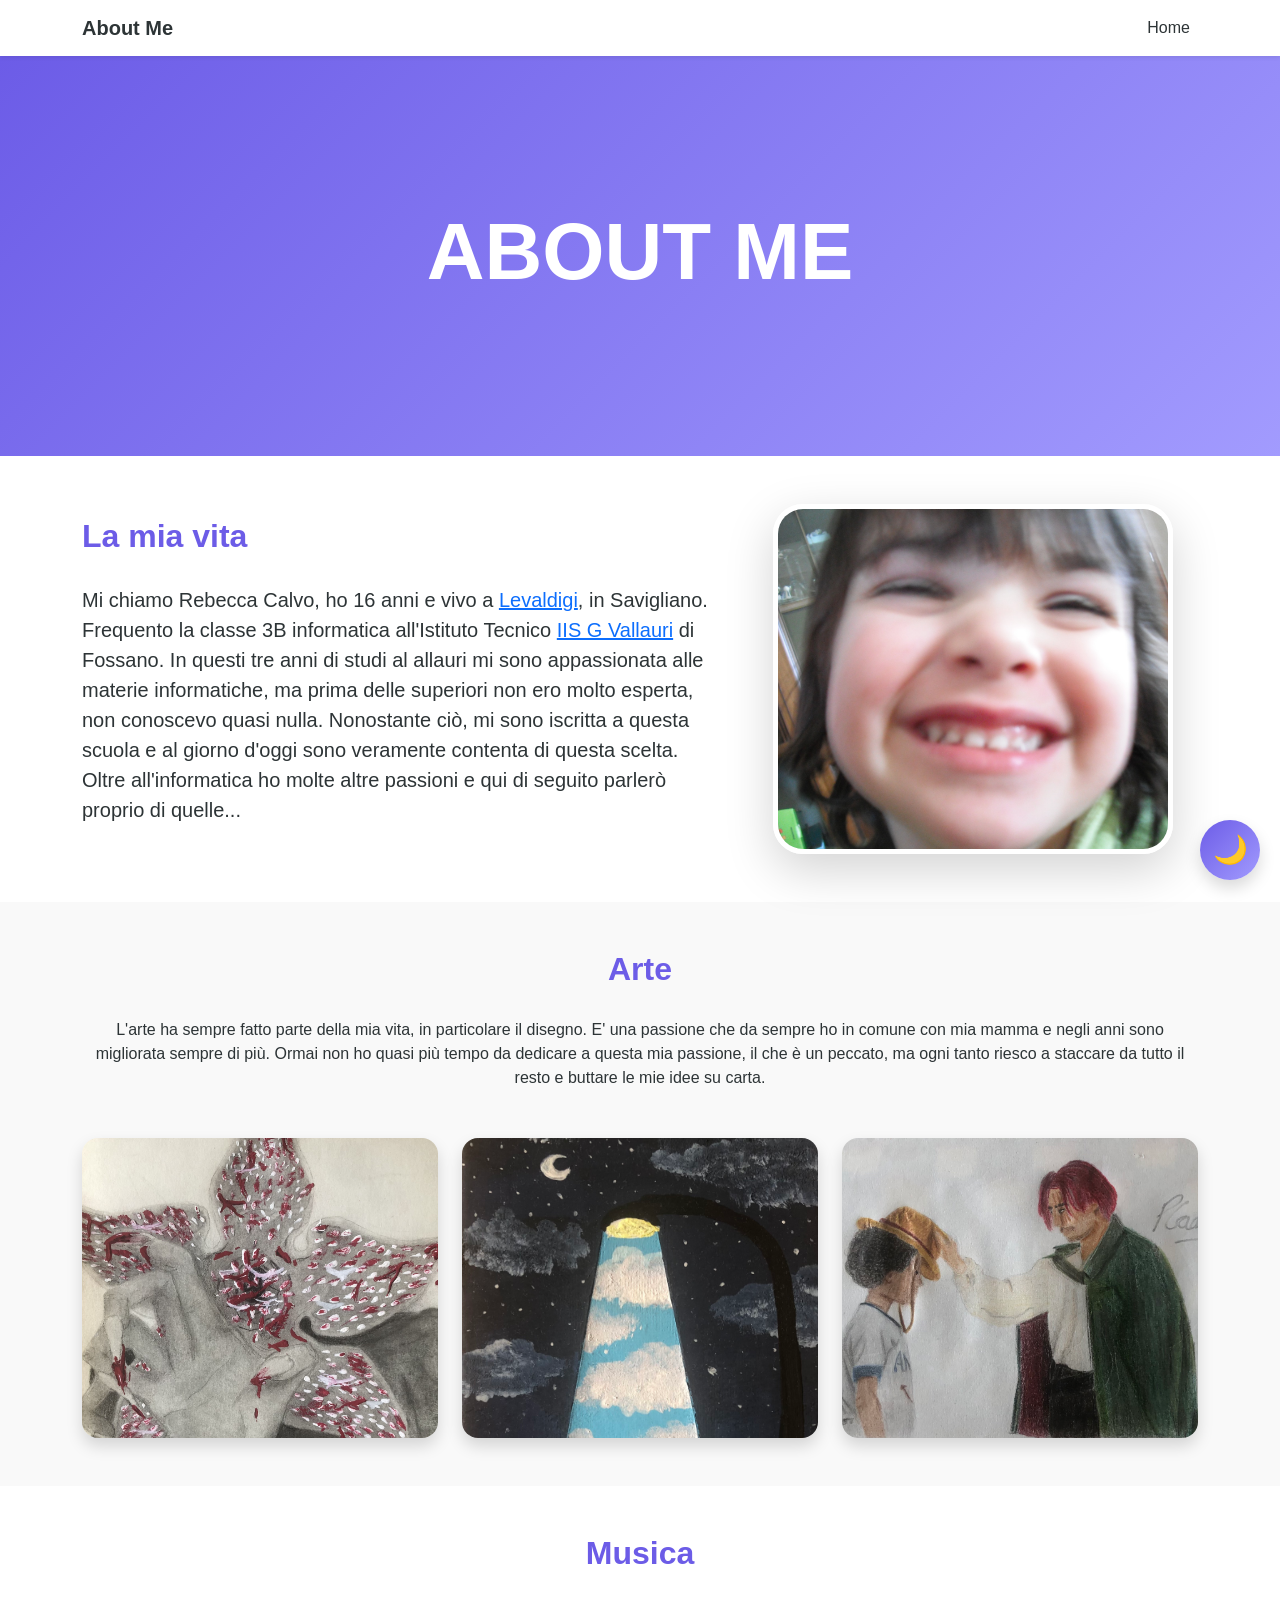
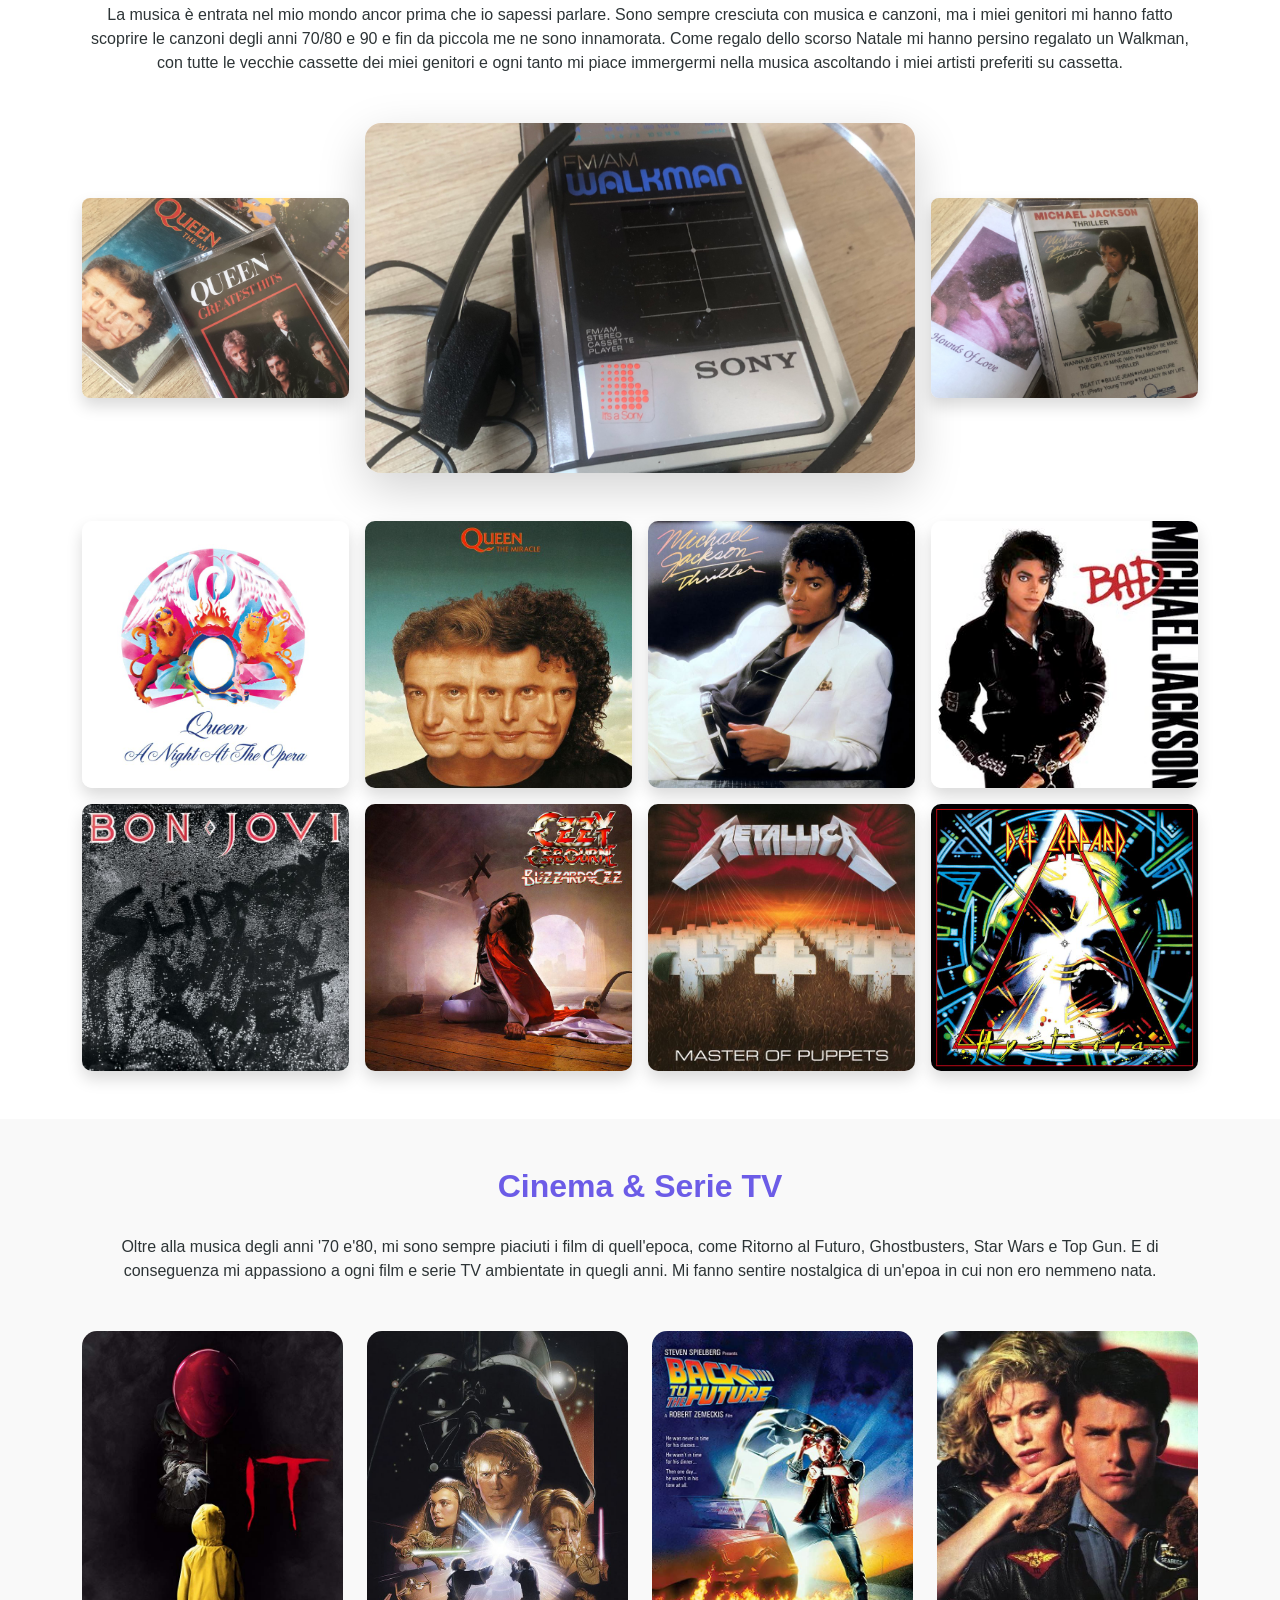
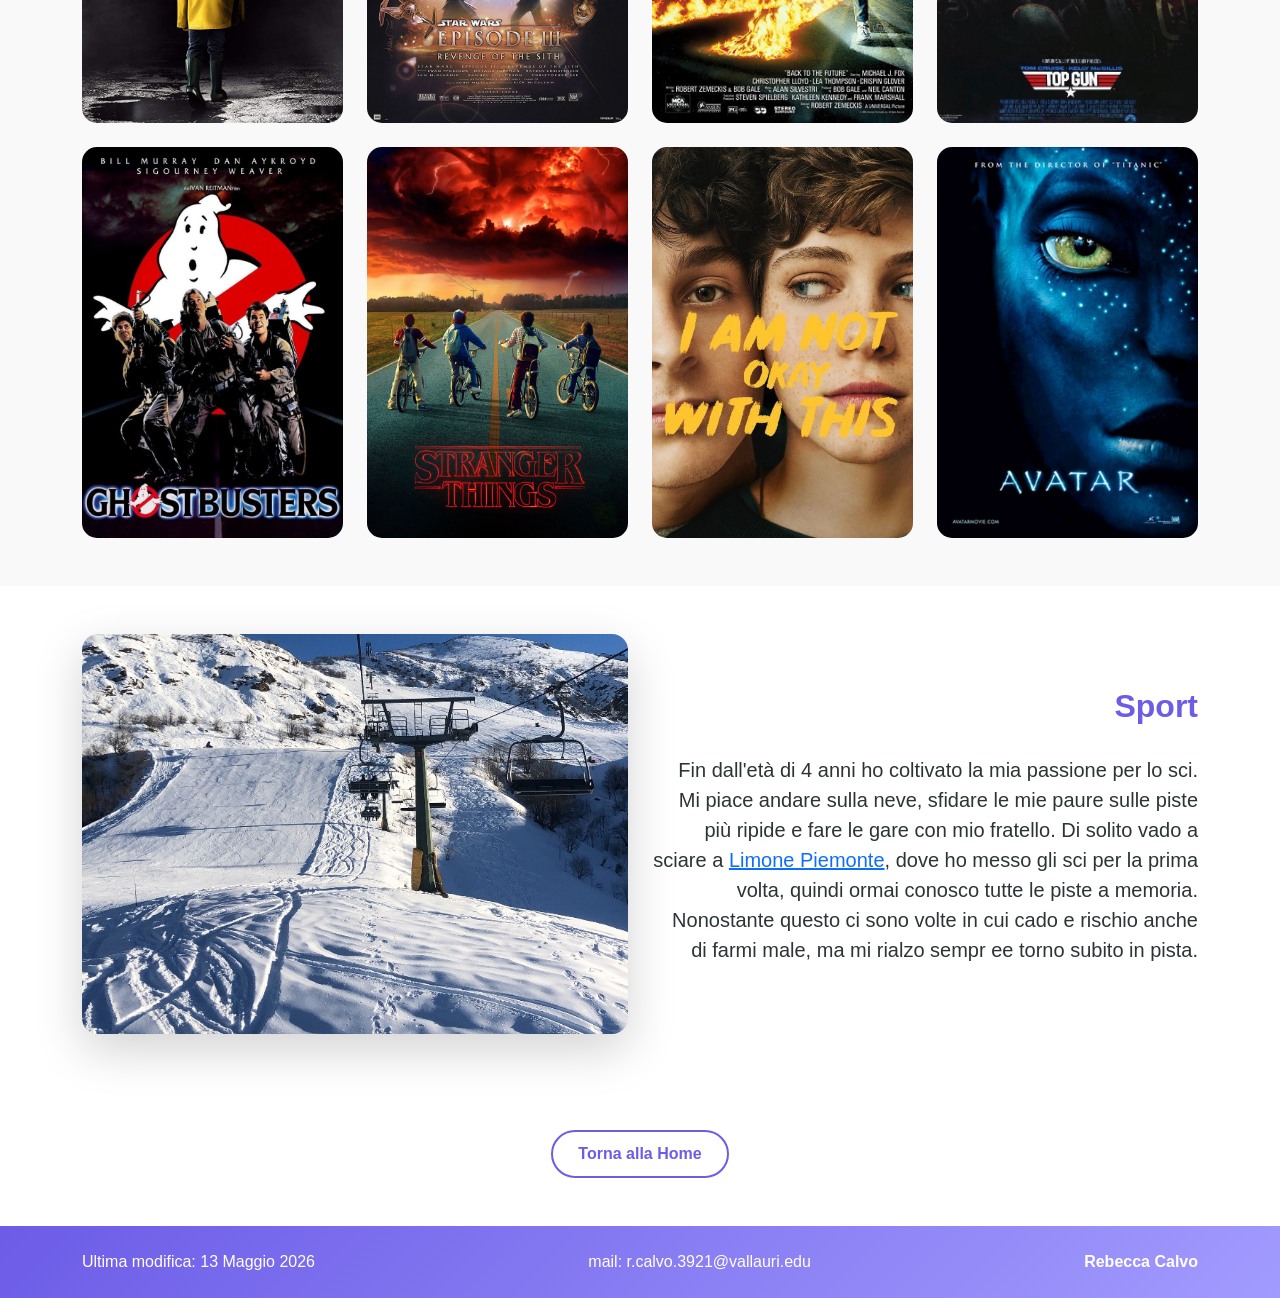
==== about-me.html @ fd0f48de "Initial commit" ====
<!DOCTYPE html>
<html lang="it">

<head>
    <meta charset="UTF-8">
    <meta name="viewport" content="width=device-width, initial-scale=1.0">
    <title>About Me</title>
    <link rel="icon" type="image/png" href="img/icona.png">
    <link href="https://cdn.jsdelivr.net/npm/bootstrap@5.3.8/dist/css/bootstrap.min.css" rel="stylesheet"
        integrity="sha384-sRIl4kxILFvY47J16cr9ZwB07vP4J8+LH7qKQnuqkuIAvNWLzeN8tE5YBujZqJLB" crossorigin="anonymous">
    <link rel="stylesheet" href="about-me.css">
    <script src="index.js" defer></script>
</head>

<body>

    <nav class="navbar navbar-expand-lg sticky-top shadow-sm">
        <div class="container d-flex justify-content-between">
            <span class="navbar-brand fw-bold mb-0 h1">About Me</span>

            <div class="navbar-nav">
                <a class="nav-link" href="index.html">Home</a>
            </div>
        </div>
    </nav>

    <header class="sezione-principale d-flex align-items-center">
        <div class="container text-center">
            <h1 class="display-1 fw-bold">ABOUT ME</h1>
        </div>
    </header>

    <section class="py-5">
        <div class="container">
            <div class="row align-items-center">
                <div class="col-md-7">
                    <h2 class="section-title">La mia vita</h2>
                    <p class="lead">Mi chiamo Rebecca Calvo, ho 16 anni e vivo a <a
                            href="https://maps.app.goo.gl/wigSxqjDmk4ViqFm7">Levaldigi</a>, in Savigliano.
                        Frequento la classe 3B informatica all'Istituto Tecnico <a
                            href="http://www.vallauri.edu/public/ita/pagina.asp">IIS G Vallauri</a> di Fossano.
                        In questi tre anni di studi al allauri mi sono appassionata alle materie informatiche, ma prima
                        delle superiori non ero molto esperta, non conoscevo quasi nulla. Nonostante ciò, mi sono
                        iscritta a questa scuola e al giorno d'oggi sono veramente contenta di questa scelta.
                        Oltre all'informatica ho molte altre passioni e qui di seguito parlerò proprio di quelle...
                    </p>
                </div>
                <div class="col-md-5 text-center">
                    <img src="img/me-piccola.JPG" class="img-fluid shadow-lg img-profilo">
                </div>
            </div>
        </div>
    </section>

    <section class="py-5 bg-light-custom">
        <div class="container text-center">
            <h2 class="section-title">Arte</h2>
            <p class="mb-5">L'arte ha sempre fatto parte della mia vita, in particolare il disegno. E' una passione che
                da sempre ho in comune con mia mamma e negli anni sono migliorata sempre di più. Ormai non ho quasi più
                tempo da dedicare a questa mia passione, il che è un peccato, ma ogni tanto riesco a staccare da tutto
                il resto e buttare le mie idee su carta.</p>
            <div class="row g-4">
                <div class="col-md-4">
                    <img src="img/demo.jpeg" class="img-fluid rounded-4 shadow img-disegno" alt="Disegno 1">
                </div>
                <div class="col-md-4">
                    <img src="img/lampione.jpeg" class="img-fluid rounded-4 shadow img-disegno" alt="Disegno 2">
                </div>
                <div class="col-md-4">
                    <img src="img/op.jpeg" class="img-fluid rounded-4 shadow img-disegno" alt="Disegno 3">
                </div>
            </div>
        </div>
        </div>
    </section>

    <section class="py-5">
        <div class="container text-center">
            <h2 class="section-title">Musica</h2>
            <p class="mb-5">La musica è entrata nel mio mondo ancor prima che io sapessi parlare. Sono sempre cresciuta
                con musica e canzoni, ma i miei genitori mi hanno fatto scoprire le canzoni degli anni 70/80 e 90 e fin
                da piccola me ne sono innamorata. Come regalo dello scorso Natale mi hanno persino regalato un Walkman,
                con tutte le vecchie cassette dei miei genitori e ogni tanto mi piace immergermi nella musica ascoltando
                i miei artisti preferiti su cassetta.
            </p>

            <div class="row g-3 align-items-center mb-5 text-center">
                <div class="col-md-3">
                    <img src="img/cass1.jpeg" class="img-fluid rounded-3 shadow img-cassetta" alt="Cassetta A">
                </div>

                <div class="col-md-6">
                    <img src="img/walkman.jpeg" class="img-fluid rounded-4 shadow-lg img-walkman" alt="Walkman">
                </div>

                <div class="col-md-3">
                    <img src="img/cass2.jpeg" class="img-fluid rounded-3 shadow img-cassetta" alt="Cassetta B">
                </div>
            </div>

            <div class="row row-cols-2 row-cols-md-4 g-3">
                <div class="col">
                    <a href="https://open.spotify.com/intl-it/album/4wy9Np1Skr6jQ46nrbFQ8L" target="_blank"
                        class="skill-link">
                        <div class="album-box">
                            <img src="img/AnightAtTheOpera.jpg" class="img-fluid album-img shadow"
                                alt="A Night At The Opera - Queen">
                        </div>
                    </a>
                </div>
                <div class="col">
                    <a href="https://open.spotify.com/intl-it/album/5EZcQOa0ieqRC5s9a1yEKs" target="_blank"
                        class="skill-link">
                        <div class="album-box">
                            <img src="img/miracle.jpg" class="img-fluid album-img shadow" alt="The Miracle - Queen">
                        </div>
                    </a>
                </div>
                <div class="col">
                    <a href="https://open.spotify.com/intl-it/album/2ANVost0y2y52ema1E9xAZ" target="_blank"
                        class="skill-link">
                        <div class="album-box">
                            <img src="img/thriller.jpg" class="img-fluid album-img shadow"
                                alt="Thriller - Michael Jackson">
                        </div>
                    </a>
                </div>
                <div class="col">
                    <a href="https://open.spotify.com/intl-it/album/1aZtGggiAcZ8a0uIcfMTPL" target="_blank"
                        class="skill-link">
                        <div class="album-box">
                            <img src="img/bad.jpg" class="img-fluid album-img shadow" alt="Bad - Michael Jackson">
                        </div>
                    </a>
                </div>
                <div class="col">
                    <a href="https://open.spotify.com/intl-it/album/0kBfgEilUFCMIQY5IOjG4t" target="_blank"
                        class="skill-link">
                        <div class="album-box">
                            <img src="img/SlipperyWhenWet.jpg" class="img-fluid album-img shadow"
                                alt="Slippery When Wet - Bon Jovi">
                        </div>
                    </a>
                </div>
                <div class="col">
                    <a href="https://open.spotify.com/intl-it/album/5FxbYXWhCbyQkUaVzj6hlo" target="_blank"
                        class="skill-link">
                        <div class="album-box">
                            <img src="img/BlizzardOfOzz.jpg" class="img-fluid album-img shadow"
                                alt="Blizzard Of Ozz - Ozzy Osburne">
                        </div>
                    </a>
                </div>
                <div class="col">
                    <a href="https://open.spotify.com/intl-it/album/41bTjcSaiEe4G40RVVHbux" target="_blank"
                        class="skill-link">
                        <div class="album-box">
                            <img src="img/MasterOfPuppets.jpg" class="img-fluid album-img shadow"
                                alt="Master Of Puppets - Metallica">
                        </div>
                    </a>
                </div>
                <div class="col">
                    <a href="https://open.spotify.com/intl-it/album/1ja2qzCrh6bZykcojbZs82" target="_blank"
                        class="skill-link">
                        <div class="album-box">
                            <img src="img/Hysteria.jpg" class="img-fluid album-img shadow" alt="Hysteria - Def Leppard">
                        </div>
                    </a>
                </div>
            </div>
        </div>
    </section>

    <section class="py-5 bg-light-custom">
        <div class="container text-center">
            <h2 class="section-title">Cinema & Serie TV</h2>
            <p class="mb-5">Oltre alla musica degli anni '70 e'80, mi sono sempre piaciuti i film di quell'epoca, come
                Ritorno al Futuro, Ghostbusters, Star Wars e Top Gun. E di conseguenza mi appassiono a ogni film e serie
                TV ambientate in quegli anni. Mi fanno sentire nostalgica di un'epoa in cui non ero nemmeno nata.</p>
            <div class="row row-cols-2 row-cols-md-4 g-4">

                <div class="col">
                    <a href="https://it.wikipedia.org/wiki/It_(film_2017)" target="_blank" class="skill-link">
                        <div class="poster-box">
                            <img src="img/it.jpg" class="img-fluid poster-img shadow" alt="Poster It">
                        </div>
                    </a>
                </div>

                <div class="col">
                    <a href="https://it.wikipedia.org/wiki/Guerre_stellari" target="_blank" class="skill-link">
                        <div class="poster-box">
                            <img src="img/StarWars.jpg" class="img-fluid poster-img shadow" alt="Poster Star Wars">
                        </div>
                    </a>
                </div>

                <div class="col">
                    <a href="https://it.wikipedia.org/wiki/Ritorno_al_futuro" target="_blank" class="skill-link">
                        <div class="poster-box">
                            <img src="img/BTTF.jpg" class="img-fluid poster-img shadow" alt="Poster Ritorno al futuro">
                        </div>
                    </a>
                </div>

                <div class="col">
                    <a href="https://it.wikipedia.org/wiki/Top_Gun" target="_blank" class="skill-link">
                        <div class="poster-box">
                            <img src="img/TopGun.jpg" class="img-fluid poster-img shadow" alt="Poster Top Gun">
                        </div>
                    </a>
                </div>

                <div class="col">
                    <a href="https://it.wikipedia.org/wiki/Ghostbusters_-_Acchiappafantasmi" target="_blank"
                        class="skill-link">
                        <div class="poster-box">
                            <img src="img/GhostBusters.jpg" class="img-fluid poster-img shadow"
                                alt="Poster Ghost Busters">
                        </div>
                    </a>
                </div>

                <div class="col">
                    <a href="https://it.wikipedia.org/wiki/Stranger_Things" target="_blank" class="skill-link">
                        <div class="poster-box">
                            <img src="img/StrangerThings.jpg" class="img-fluid poster-img shadow"
                                alt="Poster Stranger Things">
                        </div>
                    </a>
                </div>

                <div class="col">
                    <a href="https://it.wikipedia.org/wiki/I_Am_Not_Okay_with_This" target="_blank" class="skill-link">
                        <div class="poster-box">
                            <img src="img/IANOWT.jpg" class="img-fluid poster-img shadow"
                                alt="Poster I Am Not Okay With This">
                        </div>
                    </a>
                </div>

                <div class="col">
                    <a href="https://it.wikipedia.org/wiki/Avatar_(film_2009)" target="_blank" class="skill-link">
                        <div class="poster-box">
                            <img src="img/Avatar.jpg" class="img-fluid poster-img shadow" alt="Poster Avatar">
                        </div>
                    </a>
                </div>
            </div>
        </div>
    </section>

    <section class="py-5">
        <div class="container">
            <div class="row align-items-center">
                <div class="col-md-6 text-center">
                    <img src="img/sci.JPG" class="img-fluid rounded-4 shadow-lg img-sport" alt="Azione di sci">
                </div>
                <div class="col-md-6 text-end">
                    <h2 class="section-title">Sport</h2>
                    <p class="lead">Fin dall'età di 4 anni ho coltivato la mia passione per lo sci. Mi piace andare
                        sulla neve, sfidare le mie paure sulle piste più ripide e fare le gare con mio fratello. Di
                        solito vado a sciare a <a href="https://maps.app.goo.gl/sJrGthu4oGGBgZrB8">Limone Piemonte</a>,
                        dove ho messo gli sci per la prima volta, quindi ormai conosco tutte le piste a memoria.
                        Nonostante questo ci sono volte in cui cado e rischio anche di farmi male, ma mi rialzo sempr ee
                        torno subito in pista.</p>
                </div>
            </div>
        </div>
    </section>

    <section class="py-5 text-center">
        <a href="index.html" class="btn btn-sfumato">Torna alla Home</a>
    </section>


    <footer class="footer-sfumato py-4">
        <div class="container d-flex justify-content-between align-items-center">
            <span>Ultima modifica: 13 Maggio 2026</span>
            <span>mail: r.calvo.3921@vallauri.edu</span>
            <span class="fw-bold">Rebecca Calvo</span>
        </div>
    </footer>

    <button id="button-theme" class="btn-theme shadow">
        <span id="theme-icon">🌙</span>
    </button>

</body>

</html>
---- about-me.css ----
:root {
    --colore-primario: #6c5ce7;
    --accent-color: #a29bfe;
    --bg-color: #ffffff;
    --text-color: #2d3436;
    --card-bg: #f9f9f9;
    --nav-bg: #ffffff;
}

body.dark-mode {
    --bg-color: #1a1a1a;
    --text-color: #f5f5f5;
    --card-bg: #2d2d2d;
    --colore-primario: #dc3545;
    --accent-color: #8b0000;
    --nav-bg: #1a1a1a;
}

body {
    background-color: var(--bg-color);
    color: var(--text-color);
    transition: all 0.3s ease;
    scroll-behavior: smooth;
    font-family: 'Segoe UI', Tahoma, Geneva, Verdana, sans-serif;
}

/* NAVBAR */
.navbar {
    background-color: var(--nav-bg) !important;
}

.navbar-brand {
    color: var(--text-color) !important;
}

.nav-link {
    font-weight: 400;
    color: var(--text-color) !important;
}

.nav-link:hover {
    color: var(--colore-primario) !important;
}

.sezione-principale {
    height: 400px;
    background: linear-gradient(135deg, var(--colore-primario), var(--accent-color));
    color: white;
}

/* TITOLI DI SEZIONE */
.section-title {
    font-weight: 800;
    margin-bottom: 30px;
    color: var(--colore-primario);
}

/* SFONDO ALTERNATO */
.bg-light-custom {
    background-color: var(--card-bg);
}

/* BOTTONE SFUMATO */
.btn-sfumato {
    background-color: transparent;
    color: var(--colore-primario);
    border: 2px solid var(--colore-primario);
    border-radius: 30px;
    padding: 10px 25px;
    font-weight: bold;
    transition: all 0.4s ease;
    text-decoration: none;
    display: inline-block;
}

.btn-sfumato:hover {
    background: linear-gradient(135deg, var(--colore-primario), var(--accent-color));
    border-color: transparent;
    color: white;
    transform: translateY(-3px);
}

/* FOTO PROFILO */
.img-profilo {
    width: 100%;
    max-width: 400px;
    height: 350px;   
    object-fit: cover;
    border-radius: 30px; 
    border: 5px solid white; 
    transition: transform 0.3s ease;
}

.img-profilo:hover {
    transform: rotate(-2deg) scale(1.02); 
}

body.dark-mode .img-profilo {
    border-color: var(--card-bg);
}

.img-disegno {
    width: 100%;
    height: 300px;
    object-fit: cover;
    object-position: center;
}

/*MUSICA*/
.img-cassetta {
    width: 100%;
    height: 200px;
    object-fit: cover;
}

.img-walkman {
    width: 100%;
    height: 350px;
    object-fit: cover;
}
.img-cassetta {
    transition: transform 0.3s;
}
.img-cassetta:hover {
    transform: rotate(5deg) scale(1.05); 
}

.album-box {
    aspect-ratio: 1 / 1;
    background: transparent; 
    border: none;
    padding: 0;
    text-align: center;
    border-radius: 10px;
    display: flex;
    align-items: center;
    justify-content: center;
    transition: 0.3s;
    text-decoration: none;
    color: inherit;
    font-weight: bold;
}

.album-img {
    width: 100%;
    aspect-ratio: 1 / 1; 
    object-fit: cover;
    border-radius: 10px;
    transition: transform 0.4s ease;
}

.album-img:hover {
    transform: rotate(5deg) scale(1.1); 
    box-shadow: 0 10px 20px rgba(0,0,0,0.3);
}

/* POSTER */
.poster-box {
    aspect-ratio: 2 / 3;
    background: transparent;
    border: none;
    padding: 0;
    text-align: center;
    overflow: hidden;
    border-radius: 15px;
    display: flex;
    align-items: center;
    justify-content: center;
    transition: 0.3s;
    text-decoration: none;
    color: inherit;
    font-weight: bold;
}

.poster-img {
    width: 100%;
    aspect-ratio: 2 / 3; 
    object-fit: cover;
    transition: all 0.5s ease;
}

.poster-img:hover {
    transform: scale(1.1);
    filter: brightness(1.1);
    cursor: pointer;
}

.album-box:hover,
.poster-box:hover {
    background: linear-gradient(135deg, var(--colore-primario), var(--accent-color));
    color: white;
    transform: scale(1.05);
    border-color: transparent;
}

/*SPORT*/
.img-sport {
    width: 100%;
    height: 400px;
    object-fit: cover; 
    transition: transform 0.5s ease, filter 0.5s ease;
}

.img-sport:hover {
    transform: scale(1.02) translateY(-5px); 
    filter: saturate(1.2); 
}

/* FOOTER */
.footer-sfumato {
    background: linear-gradient(135deg, var(--colore-primario), var(--accent-color));
    color: white;
}

/* BUTTON TEMA*/
.btn-theme {
    position: fixed;
    bottom: 20px;
    right: 20px;
    width: 60px;
    height: 60px;
    border-radius: 50%;
    background: linear-gradient(135deg, var(--colore-primario), var(--accent-color));
    color: white;
    border: none;
    display: flex;
    align-items: center;
    justify-content: center;
    cursor: pointer;
    font-size: 21pt;
    z-index: 1000;
}
@media(max-width: 768px) {
    .sezione-principale {
        height: 300px;
    }

    .navbar {
        height: 50px;
        background-color: var(--nav-bg);
        padding: 10px;
        border-radius: 10px;
        text-align: center;
    }

    .img-disegno {
        height: 200px;
    }

    .img-cassetta, .img-walkman {
        height: auto;
        margin-bottom: 15px;
    }
}
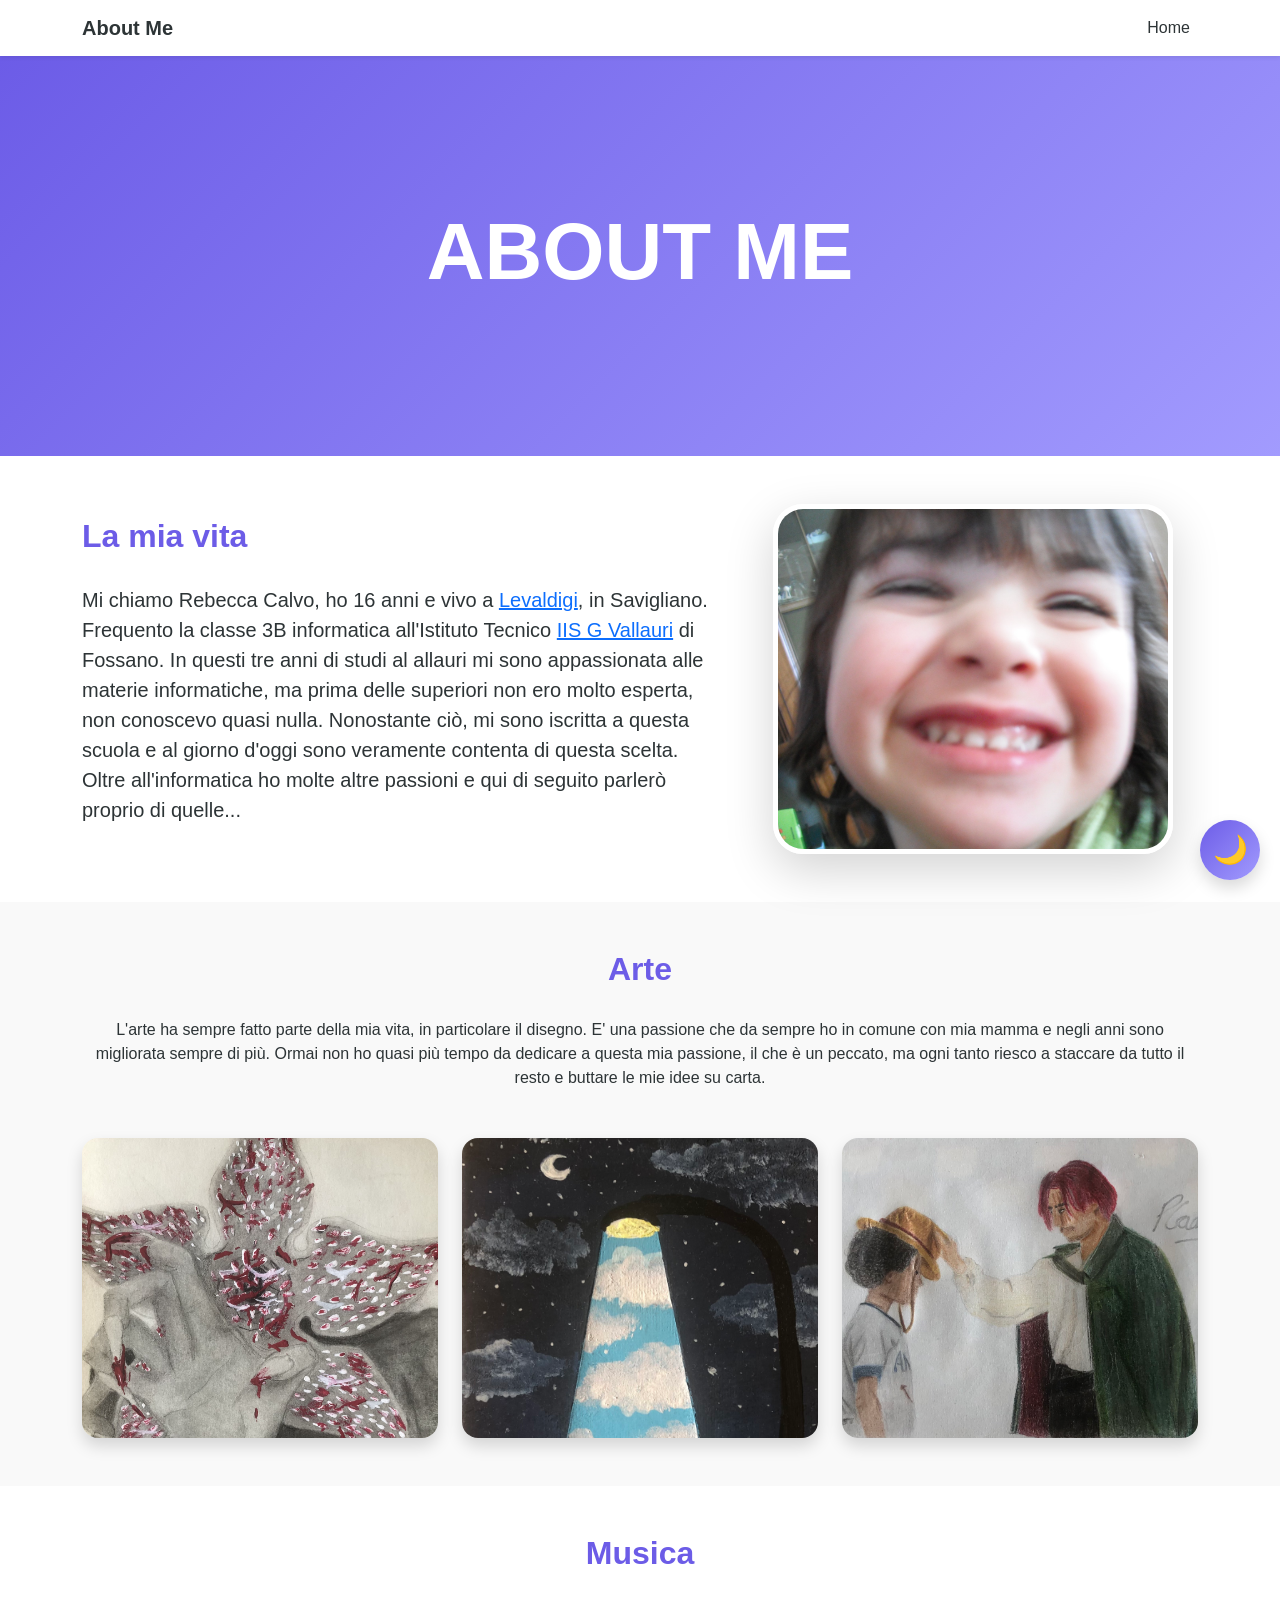
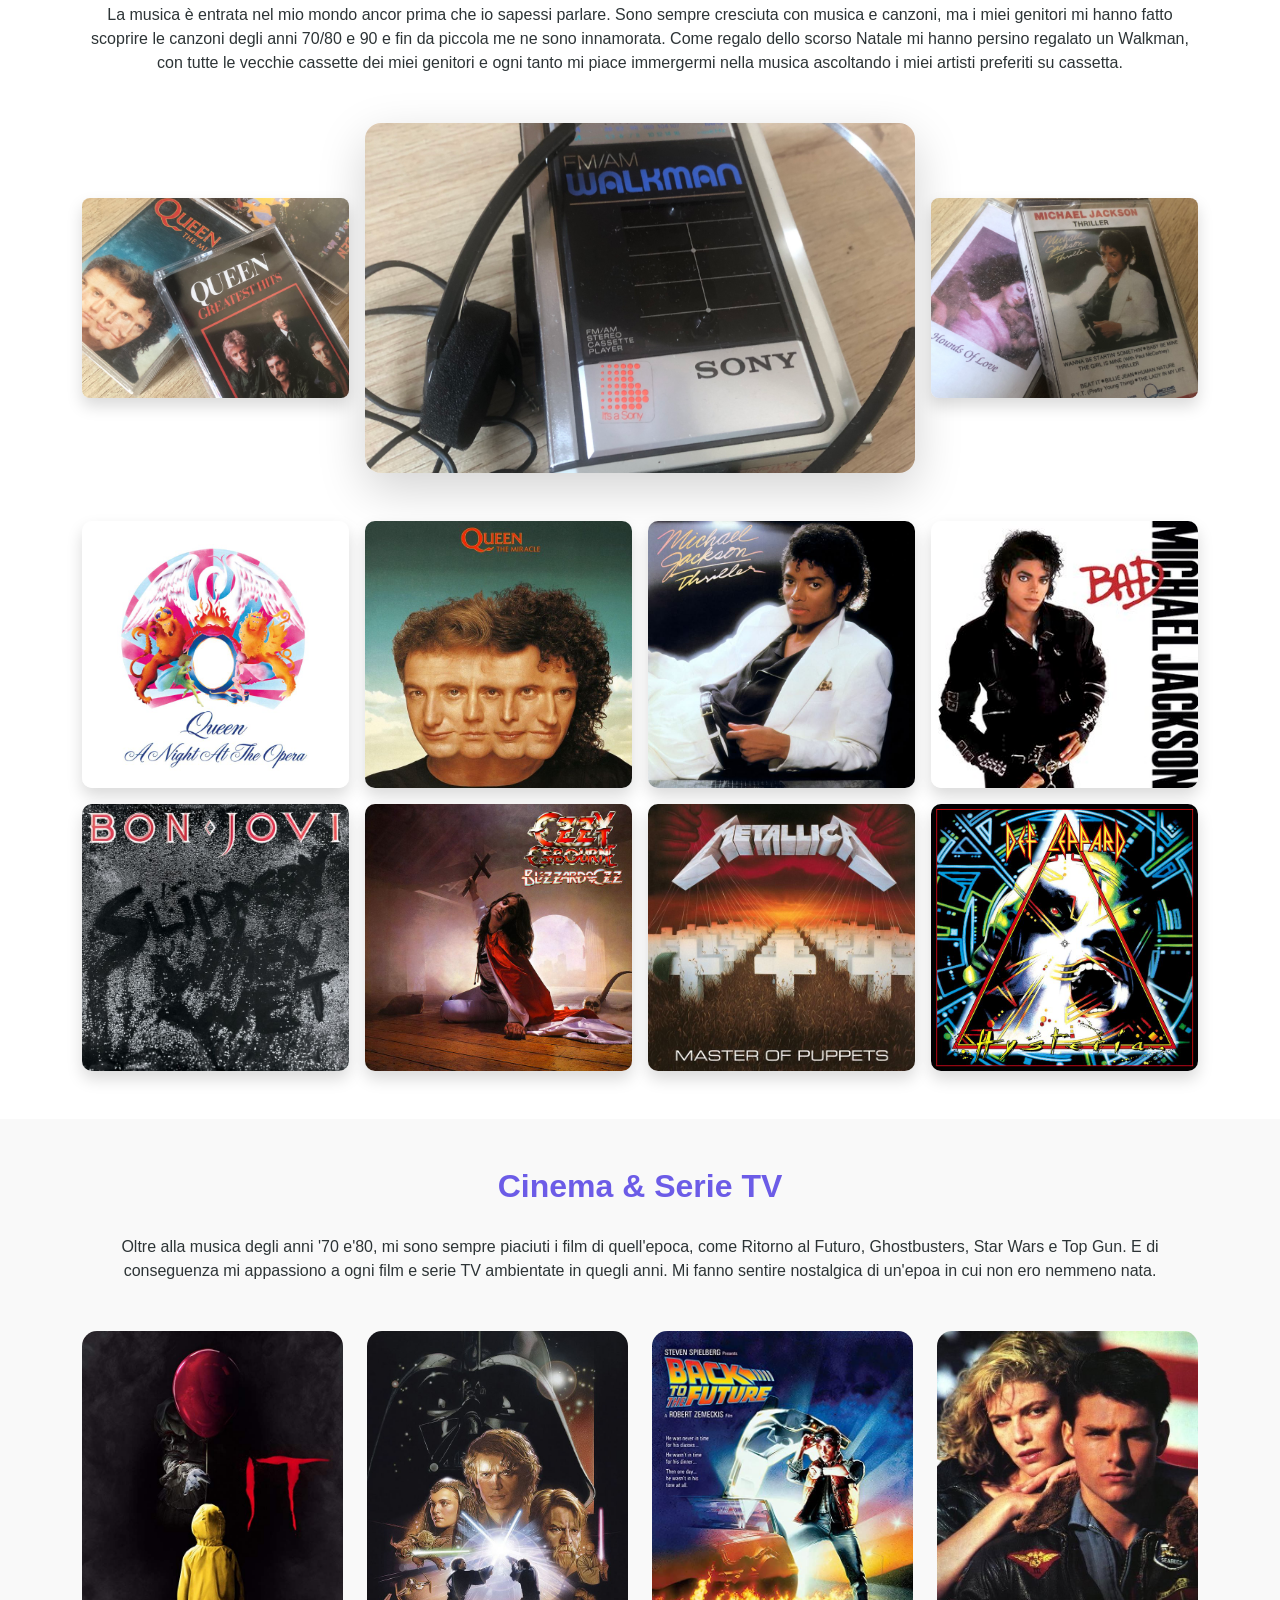
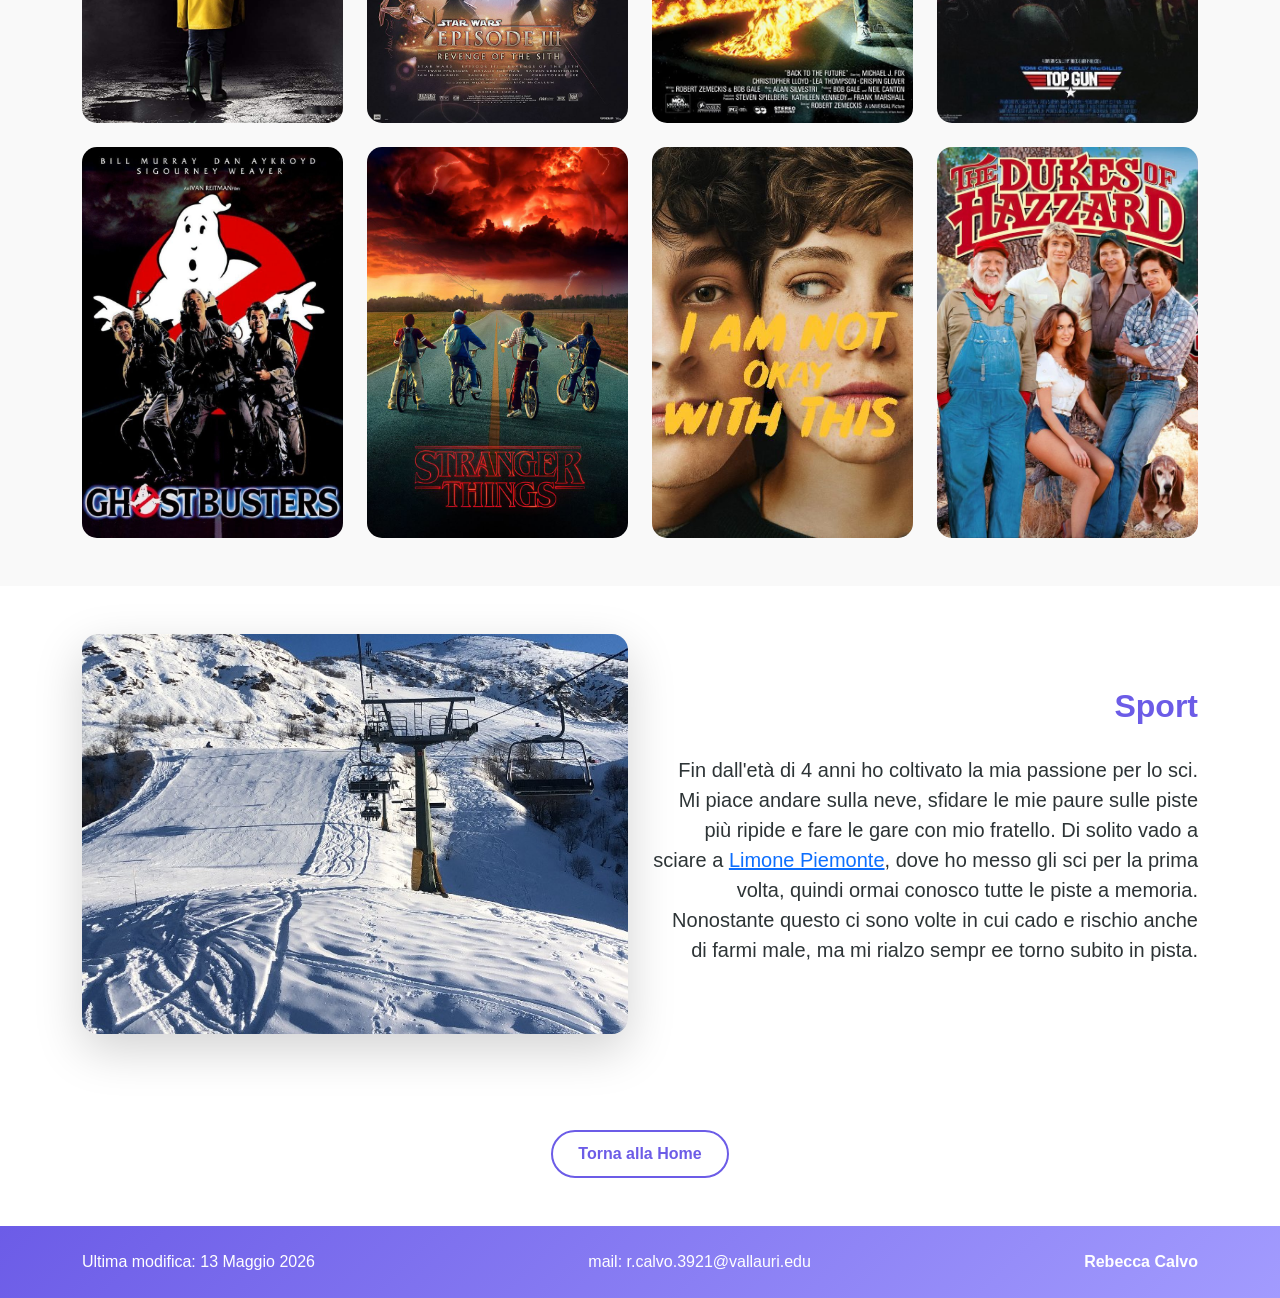
==== commit 7a139147: "poster" ====
--- a/about-me.html
+++ b/about-me.html
@@ -36,9 +36,9 @@
                 <div class="col-md-7">
                     <h2 class="section-title">La mia vita</h2>
                     <p class="lead">Mi chiamo Rebecca Calvo, ho 16 anni e vivo a <a
-                            href="https://maps.app.goo.gl/wigSxqjDmk4ViqFm7">Levaldigi</a>, in Savigliano.
+                            href="https://maps.app.goo.gl/wigSxqjDmk4ViqFm7" target="_blank">Levaldigi</a>, in Savigliano.
                         Frequento la classe 3B informatica all'Istituto Tecnico <a
-                            href="http://www.vallauri.edu/public/ita/pagina.asp">IIS G Vallauri</a> di Fossano.
+                            href="http://www.vallauri.edu/public/ita/pagina.asp" target="_blank">IIS G Vallauri</a> di Fossano.
                         In questi tre anni di studi al allauri mi sono appassionata alle materie informatiche, ma prima
                         delle superiori non ero molto esperta, non conoscevo quasi nulla. Nonostante ciò, mi sono
                         iscritta a questa scuola e al giorno d'oggi sono veramente contenta di questa scelta.
@@ -241,9 +241,9 @@
                 </div>
 
                 <div class="col">
-                    <a href="https://it.wikipedia.org/wiki/Avatar_(film_2009)" target="_blank" class="skill-link">
-                        <div class="poster-box">
-                            <img src="img/Avatar.jpg" class="img-fluid poster-img shadow" alt="Poster Avatar">
+                    <a href="https://it.wikipedia.org/wiki/Hazzard" target="_blank" class="skill-link">
+                        <div class="poster-box">
+                            <img src="img//Hazzard.jpg" class="img-fluid poster-img shadow" alt="Poster Hazzard">
                         </div>
                     </a>
                 </div>
@@ -261,7 +261,7 @@
                     <h2 class="section-title">Sport</h2>
                     <p class="lead">Fin dall'età di 4 anni ho coltivato la mia passione per lo sci. Mi piace andare
                         sulla neve, sfidare le mie paure sulle piste più ripide e fare le gare con mio fratello. Di
-                        solito vado a sciare a <a href="https://maps.app.goo.gl/sJrGthu4oGGBgZrB8">Limone Piemonte</a>,
+                        solito vado a sciare a <a href="https://maps.app.goo.gl/sJrGthu4oGGBgZrB8" target="_blank">Limone Piemonte</a>,
                         dove ho messo gli sci per la prima volta, quindi ormai conosco tutte le piste a memoria.
                         Nonostante questo ci sono volte in cui cado e rischio anche di farmi male, ma mi rialzo sempr ee
                         torno subito in pista.</p>
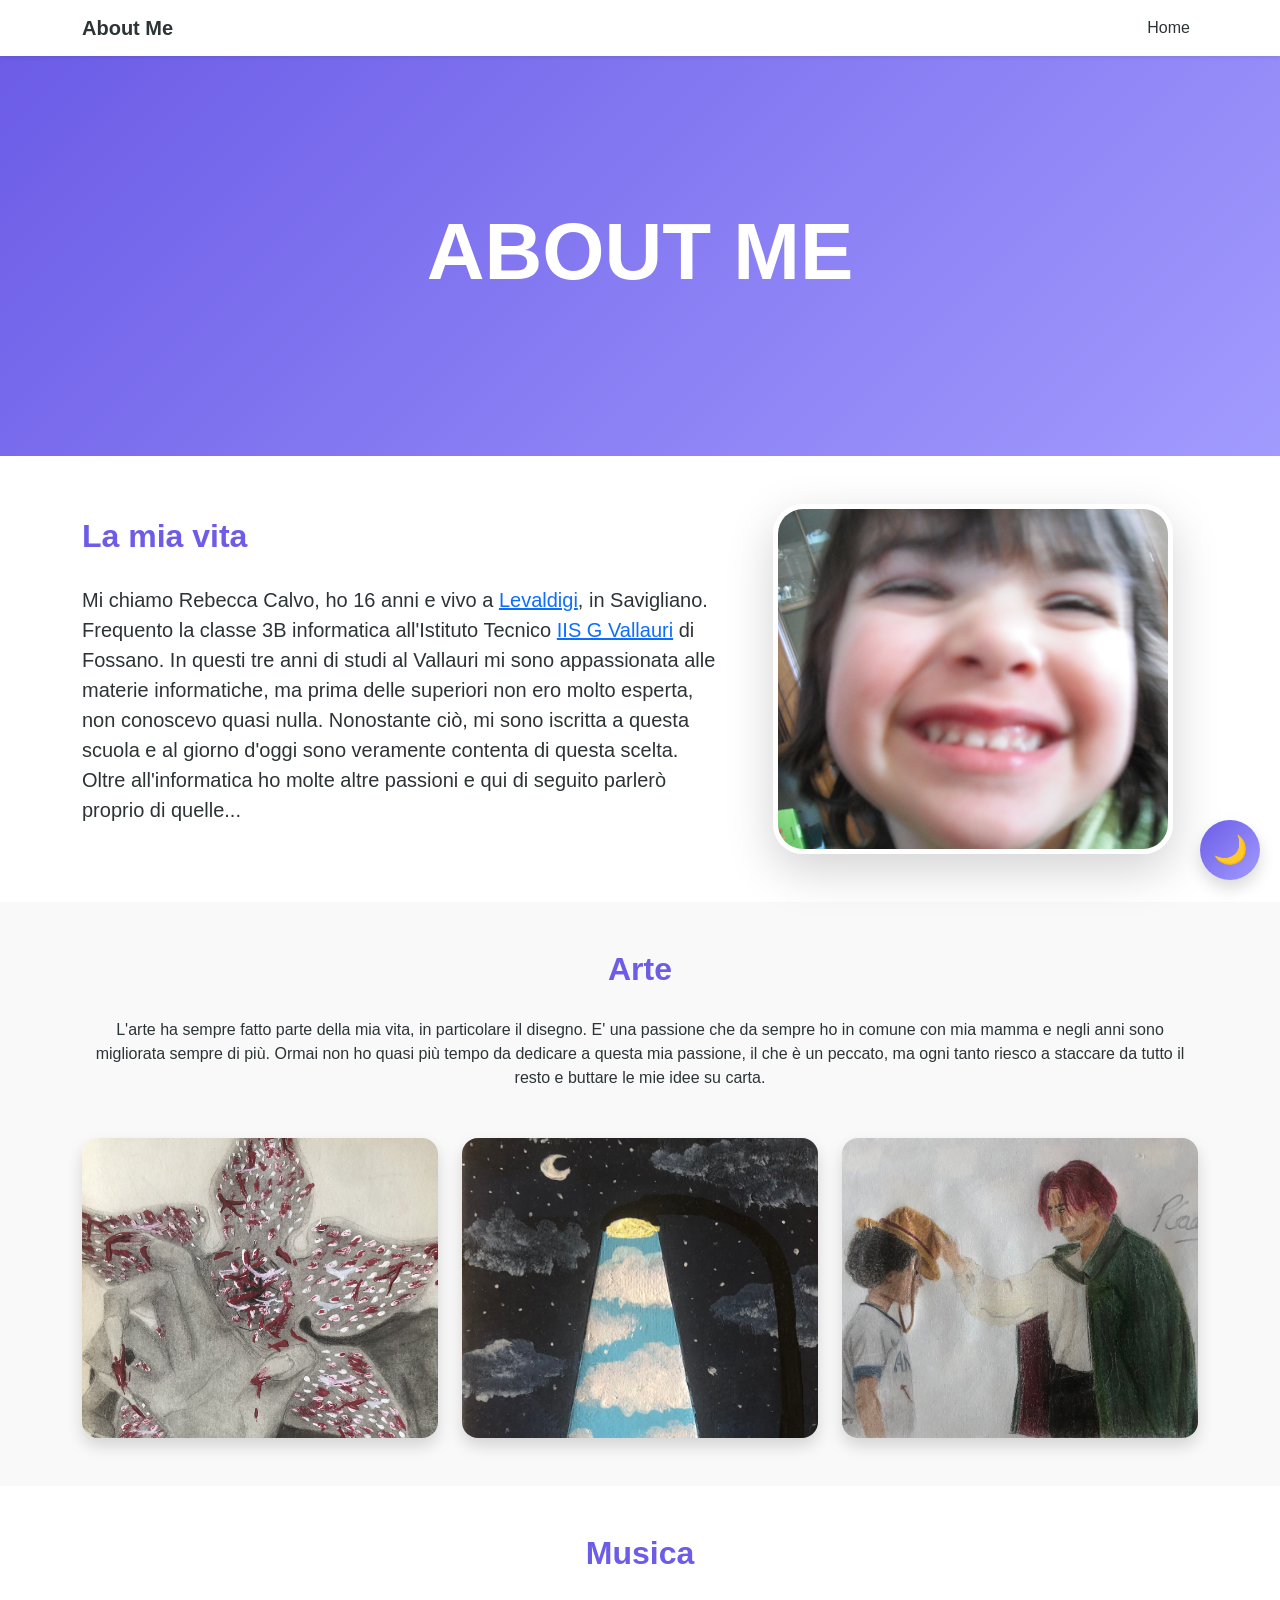
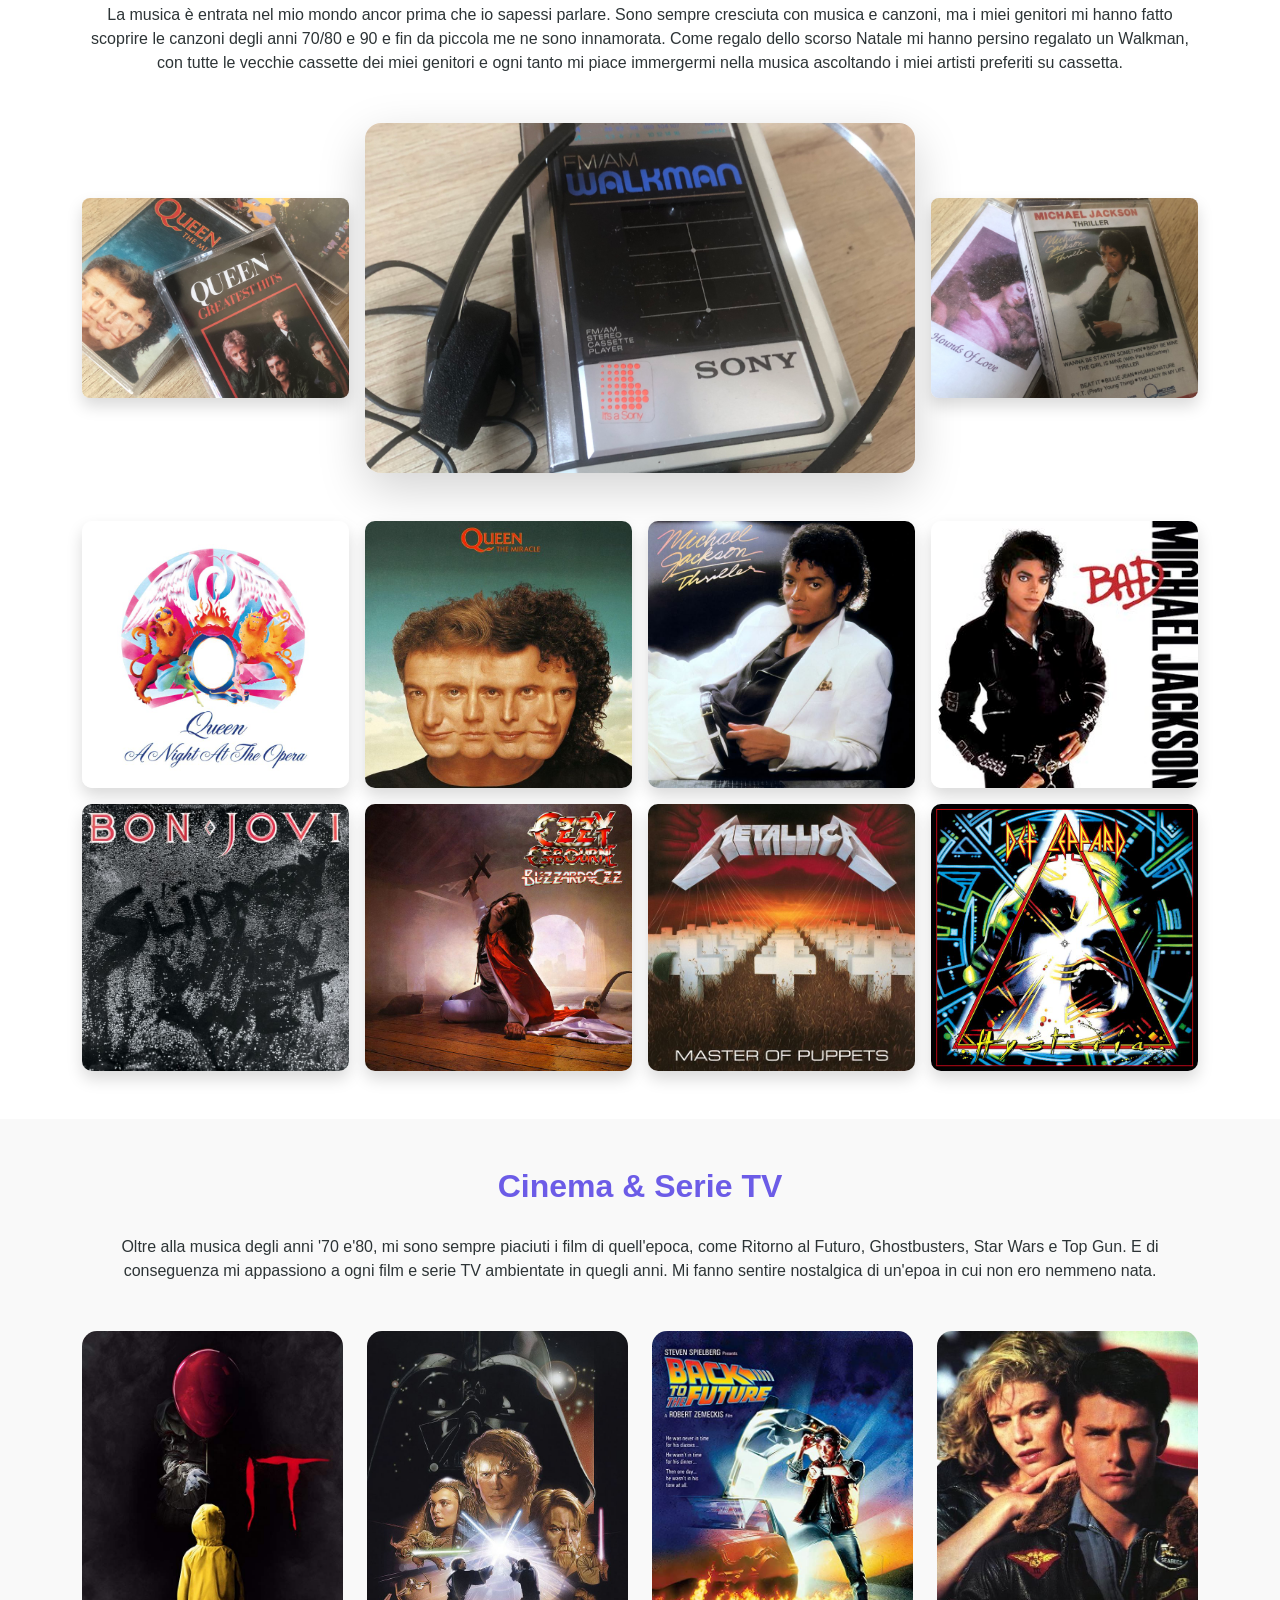
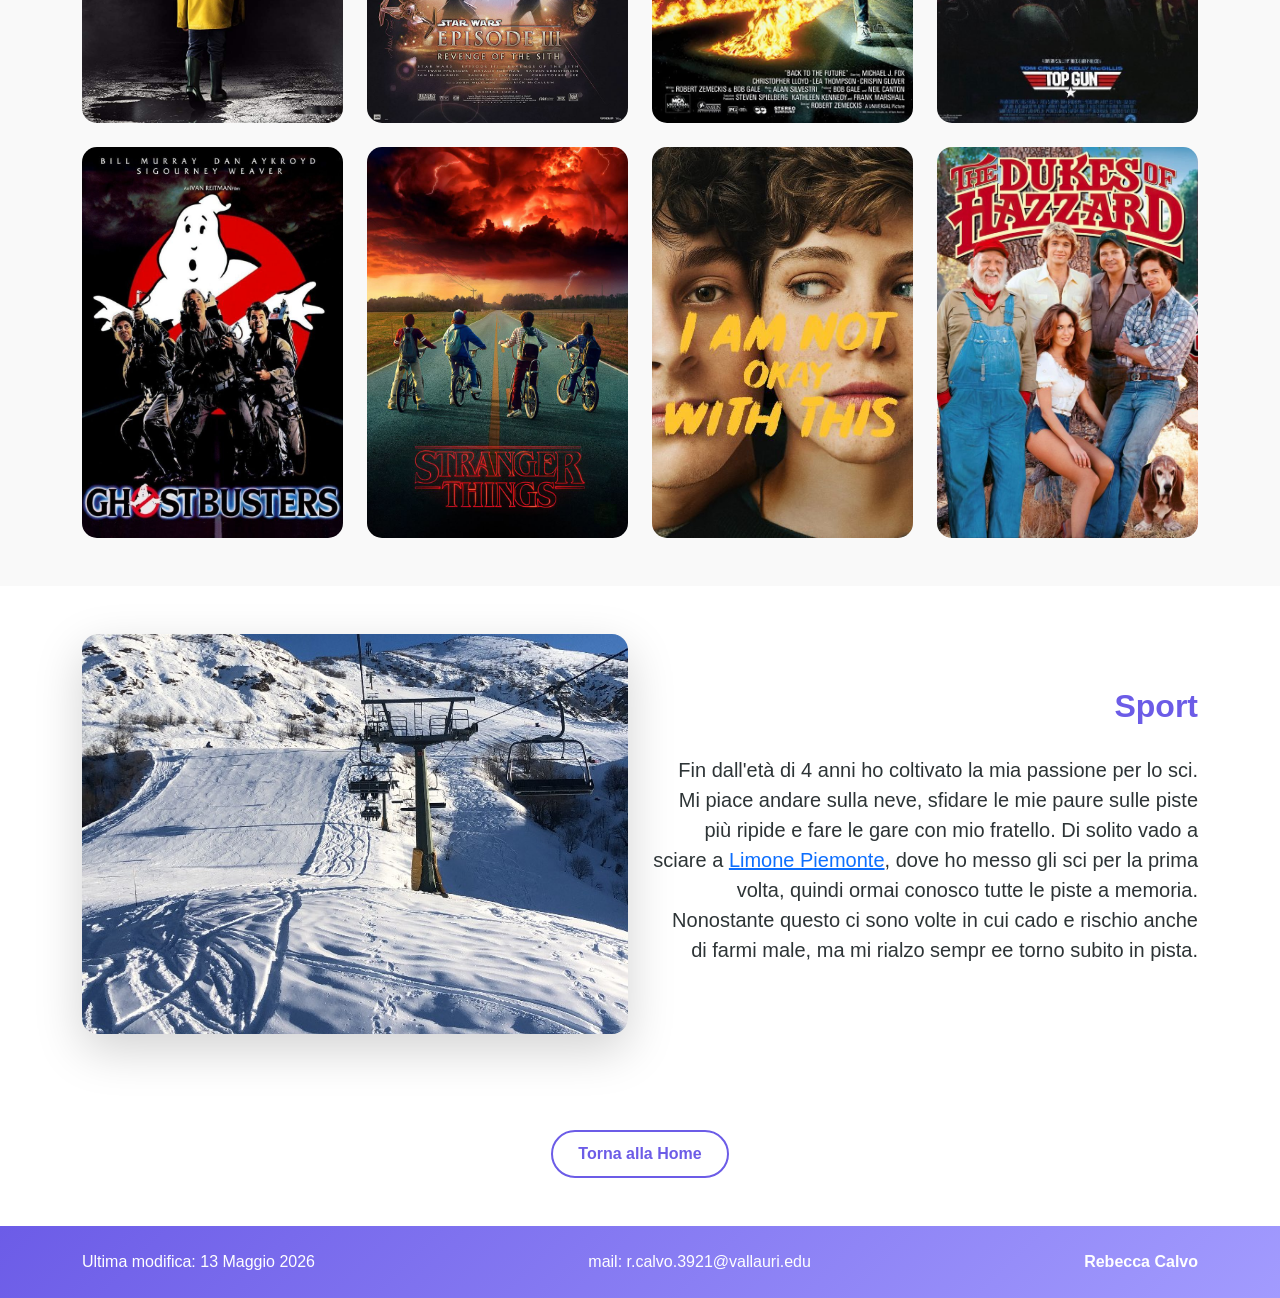
==== commit 0477ef46: ".." ====
--- a/about-me.html
+++ b/about-me.html
@@ -39,7 +39,7 @@
                             href="https://maps.app.goo.gl/wigSxqjDmk4ViqFm7" target="_blank">Levaldigi</a>, in Savigliano.
                         Frequento la classe 3B informatica all'Istituto Tecnico <a
                             href="http://www.vallauri.edu/public/ita/pagina.asp" target="_blank">IIS G Vallauri</a> di Fossano.
-                        In questi tre anni di studi al allauri mi sono appassionata alle materie informatiche, ma prima
+                        In questi tre anni di studi al Vallauri mi sono appassionata alle materie informatiche, ma prima
                         delle superiori non ero molto esperta, non conoscevo quasi nulla. Nonostante ciò, mi sono
                         iscritta a questa scuola e al giorno d'oggi sono veramente contenta di questa scelta.
                         Oltre all'informatica ho molte altre passioni e qui di seguito parlerò proprio di quelle...
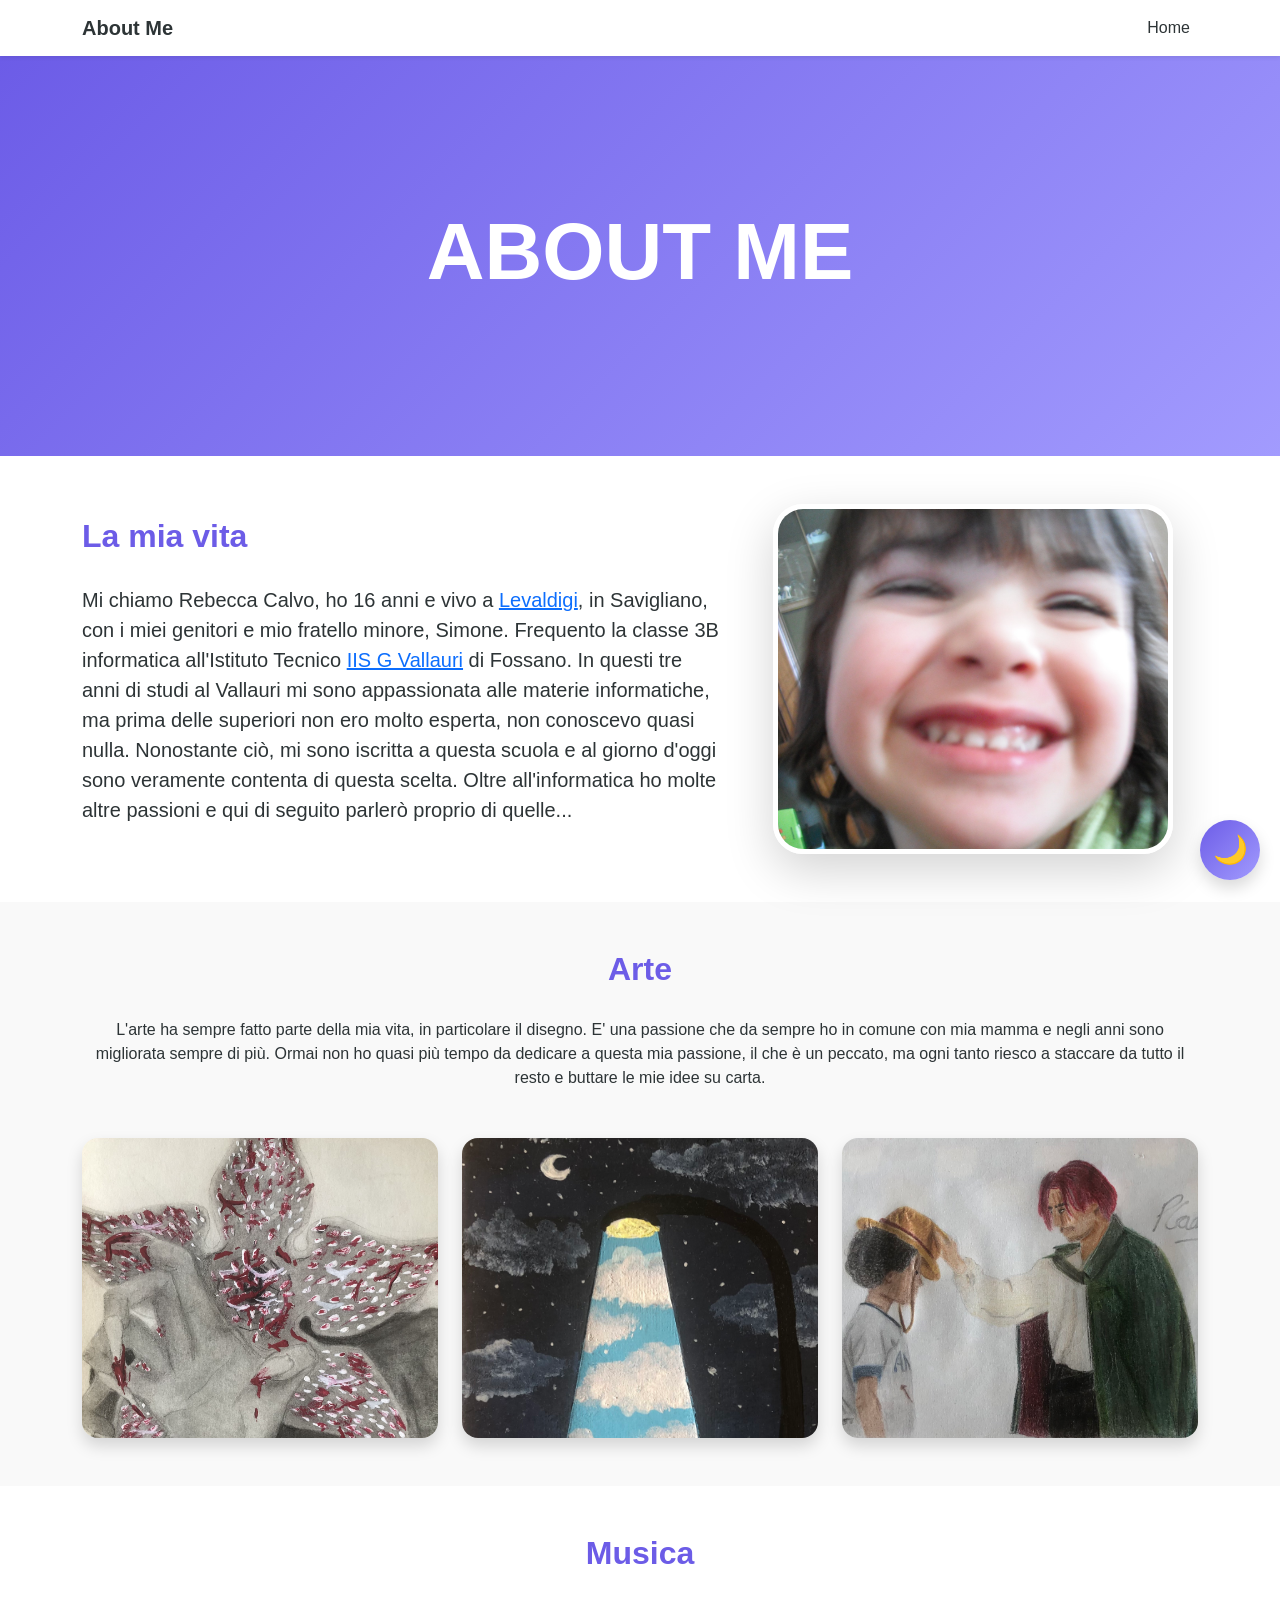
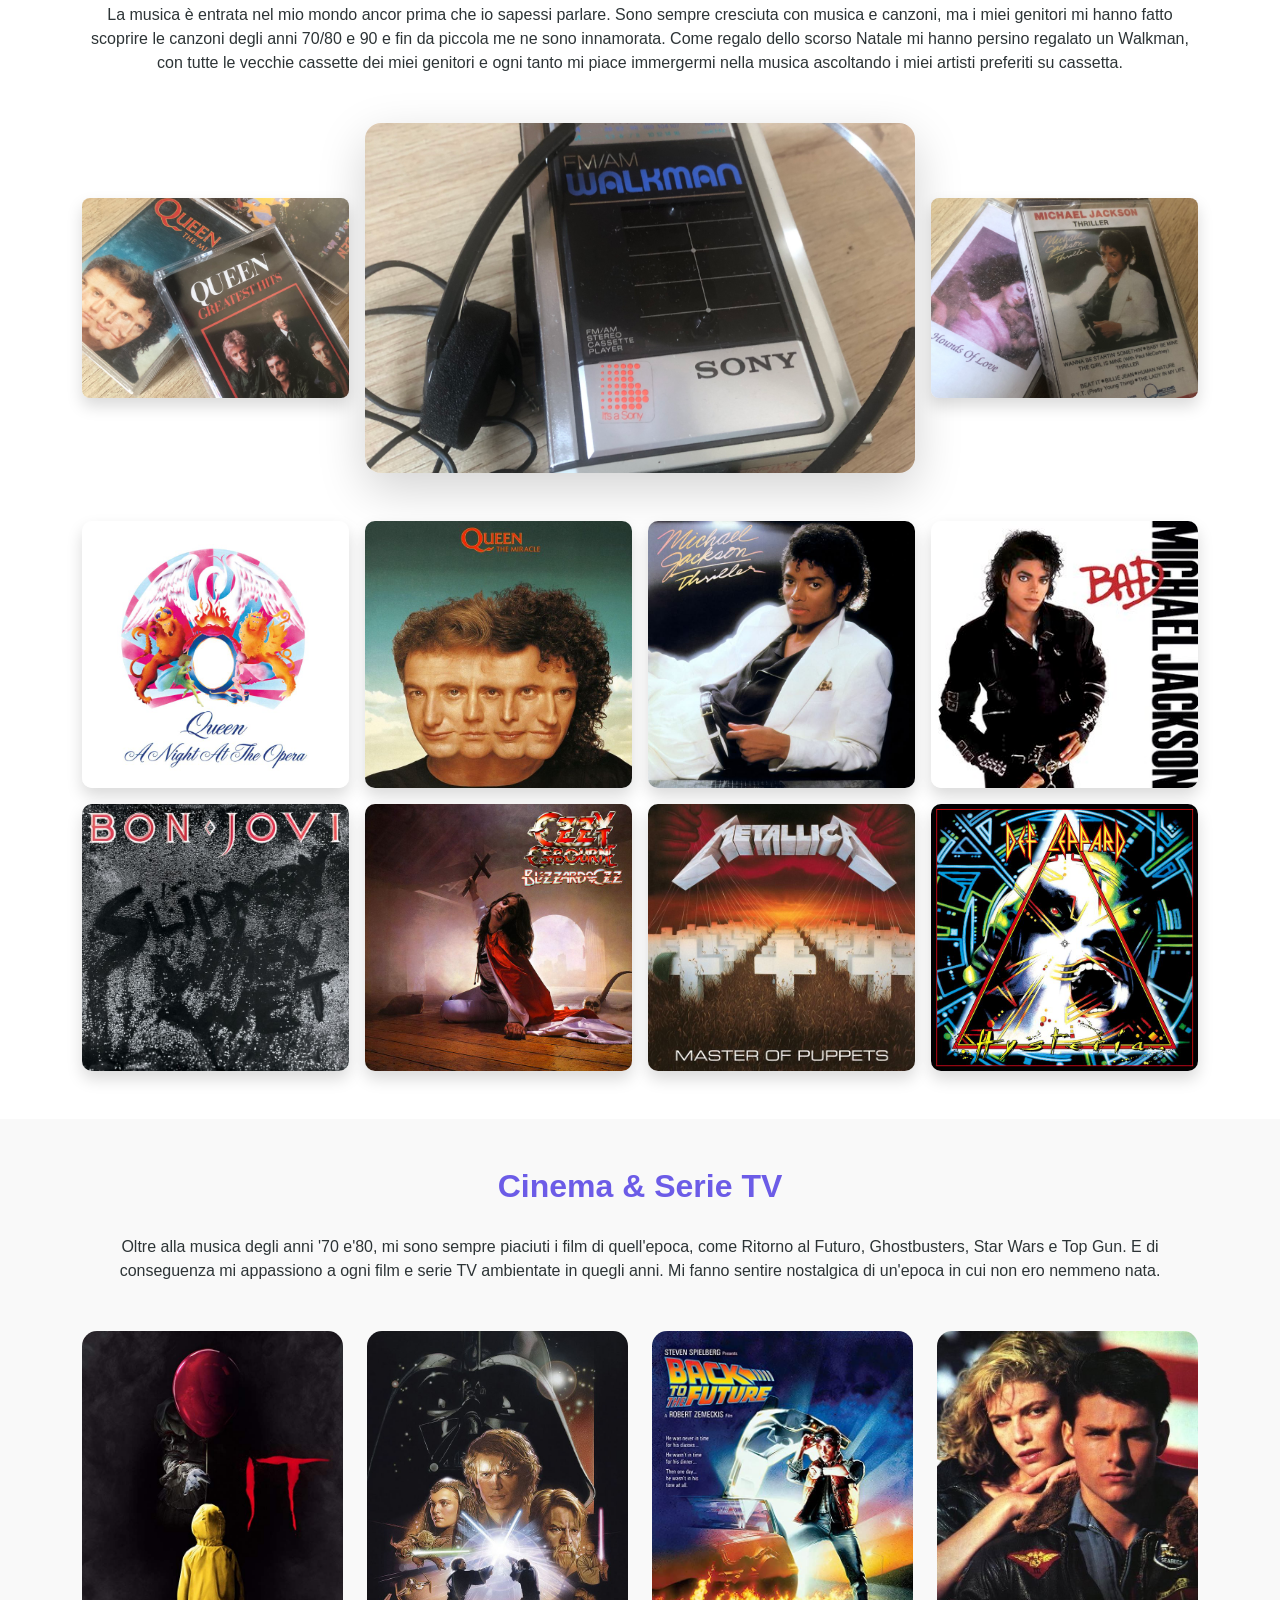
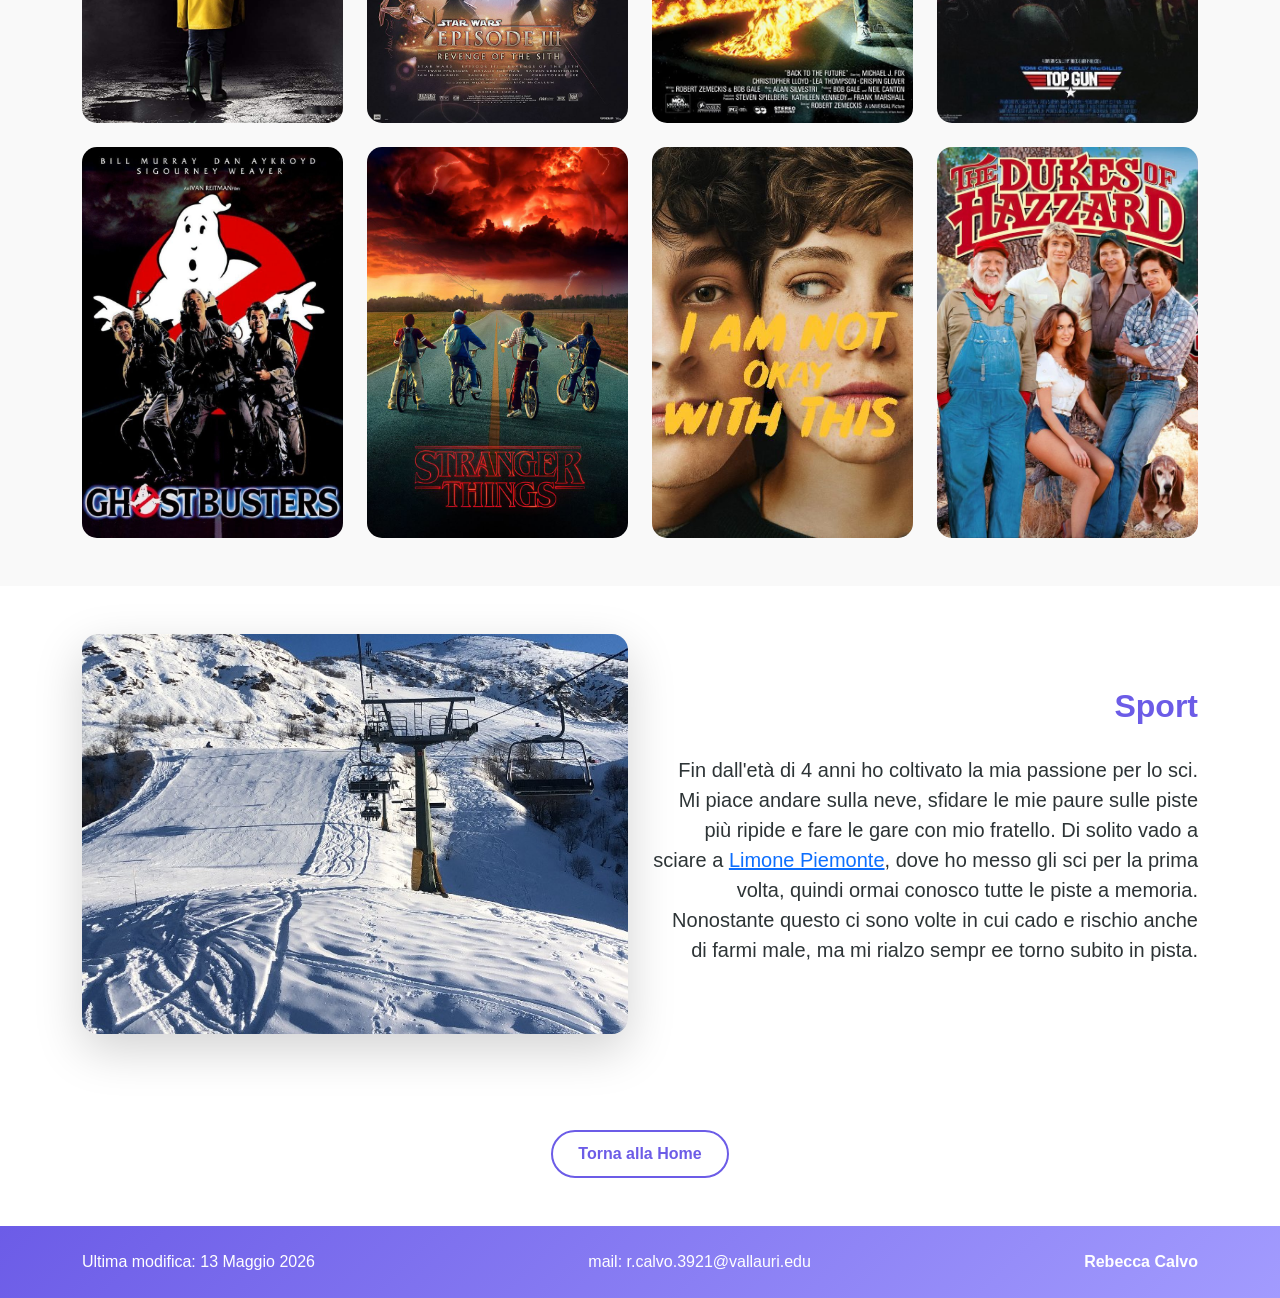
==== commit f493b6e2: ".." ====
--- a/about-me.html
+++ b/about-me.html
@@ -36,9 +36,11 @@
                 <div class="col-md-7">
                     <h2 class="section-title">La mia vita</h2>
                     <p class="lead">Mi chiamo Rebecca Calvo, ho 16 anni e vivo a <a
-                            href="https://maps.app.goo.gl/wigSxqjDmk4ViqFm7" target="_blank">Levaldigi</a>, in Savigliano.
+                            href="https://maps.app.goo.gl/wigSxqjDmk4ViqFm7" target="_blank">Levaldigi</a>, in
+                        Savigliano, con i miei genitori e mio fratello minore, Simone.
                         Frequento la classe 3B informatica all'Istituto Tecnico <a
-                            href="http://www.vallauri.edu/public/ita/pagina.asp" target="_blank">IIS G Vallauri</a> di Fossano.
+                            href="http://www.vallauri.edu/public/ita/pagina.asp" target="_blank">IIS G Vallauri</a> di
+                        Fossano.
                         In questi tre anni di studi al Vallauri mi sono appassionata alle materie informatiche, ma prima
                         delle superiori non ero molto esperta, non conoscevo quasi nulla. Nonostante ciò, mi sono
                         iscritta a questa scuola e al giorno d'oggi sono veramente contenta di questa scelta.
@@ -177,7 +179,7 @@
             <h2 class="section-title">Cinema & Serie TV</h2>
             <p class="mb-5">Oltre alla musica degli anni '70 e'80, mi sono sempre piaciuti i film di quell'epoca, come
                 Ritorno al Futuro, Ghostbusters, Star Wars e Top Gun. E di conseguenza mi appassiono a ogni film e serie
-                TV ambientate in quegli anni. Mi fanno sentire nostalgica di un'epoa in cui non ero nemmeno nata.</p>
+                TV ambientate in quegli anni. Mi fanno sentire nostalgica di un'epoca in cui non ero nemmeno nata.</p>
             <div class="row row-cols-2 row-cols-md-4 g-4">
 
                 <div class="col">
@@ -261,7 +263,8 @@
                     <h2 class="section-title">Sport</h2>
                     <p class="lead">Fin dall'età di 4 anni ho coltivato la mia passione per lo sci. Mi piace andare
                         sulla neve, sfidare le mie paure sulle piste più ripide e fare le gare con mio fratello. Di
-                        solito vado a sciare a <a href="https://maps.app.goo.gl/sJrGthu4oGGBgZrB8" target="_blank">Limone Piemonte</a>,
+                        solito vado a sciare a <a href="https://maps.app.goo.gl/sJrGthu4oGGBgZrB8"
+                            target="_blank">Limone Piemonte</a>,
                         dove ho messo gli sci per la prima volta, quindi ormai conosco tutte le piste a memoria.
                         Nonostante questo ci sono volte in cui cado e rischio anche di farmi male, ma mi rialzo sempr ee
                         torno subito in pista.</p>
